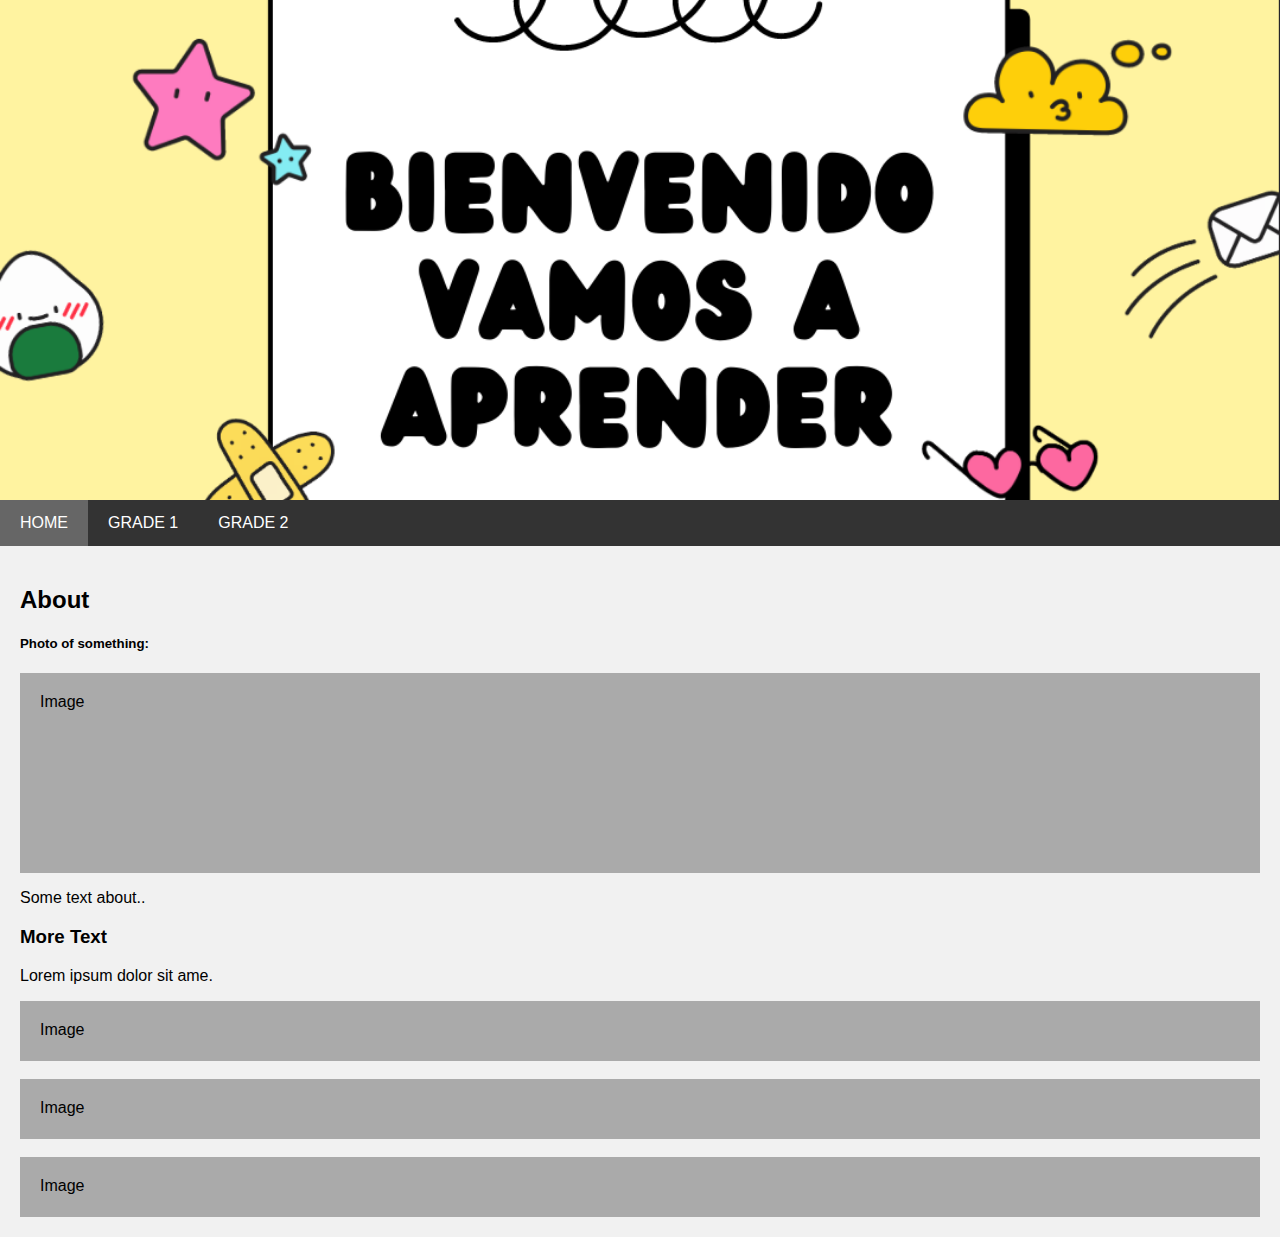
==== index.html @ 3322aaaa "Add files via upload" ====
<!DOCTYPE html>
<html lang="en">
<head>
    <meta charset="UTF-8">
    <meta name="viewport" content="width=device-width, initial-scale=1.0">
    <link rel="stylesheet" href="styles.css">
    <script src="main.js"></script>
    <title>SCHOOL</title>
</head>
<body>
<div class="header">

</div>
<div class="navbar">
    <a href="index.html" class="active">HOME</a>
    <a href="grade1.html">GRADE 1</a>
    <a href="">GRADE 2</a>
</div>
<div class="row">
    <div class="side">
        <h2>About </h2>
        <h5>Photo of something:</h5>
        <div class="fakeimg" style="height:200px;">Image</div>
        <p>Some text about..</p>
        <h3>More Text</h3>
        <p>Lorem ipsum dolor sit ame.</p>
        <div class="fakeimg" style="height:60px;">Image</div><br>
        <div class="fakeimg" style="height:60px;">Image</div><br>
        <div class="fakeimg" style="height:60px;">Image</div>
    </div>
</div>
</body>
</html>
---- styles.css ----
*{
    box-sizing: border-box;
}

body{
    font-family: sans-serif;
    margin: 0;
}

.header{
    background-image: url("./img/portada.png");
    height: 500px;
    background-position: center;
    background-repeat: no-repeat;
    background-color: transparent;
    background-size: cover;
}
.text-img{
    text-align: center;

}

.navbar {
    overflow: hidden;
    background-color: #333;
    position: sticky;
    position: -webkit-sticky;
    top: 0;
}

/* Style the navigation bar links */
.navbar a {
    float: left;
    display: block;
    color: white;
    text-align: center;
    padding: 14px 20px;
    text-decoration: none;
}


/* Right-aligned link */
.navbar a.right {
    float: right;
}

/* Change color on hover */
.navbar a:hover {
    background-color: #ddd;
    color: black;
}

/* Active/current link */
.navbar a.active {
    background-color: #666;
    color: white;
}

/* Column container */
.row {
    display: -ms-flexbox; /* IE10 */
    display: flex;
    -ms-flex-wrap: wrap; /* IE10 */
    flex-wrap: wrap;
}

/* Create two unequal columns that sits next to each other */
/* Sidebar/left column */
.side {
    -ms-flex: 30%; /* IE10 */
    flex: 30%;
    background-color: #f1f1f1;
    padding: 20px;
}

/* Fake image, just for this example */
.fakeimg {
    background-color: #aaa;
    width: 100%;
    padding: 20px;
}

/* Subjects effects */
.subjectsContainer{

}

/* Container img grades */
.contimg{

    text-align: center;
    margin: auto;
}

/* Responsive layout when is less 700px or 400 px */
@media screen and (max-width: 700px) {
    .row {
        flex-direction: column;
    }
}
@media screen and (max-width: 400px) {
    .navbar a {
        float: none;
        width: 100%;
    }
}

.incorrect{
    background-color: red;
}
.correct{
    background-color: lawngreen;
}

.flip-box {
    background-color: transparent;
    width: 300px;
    height: 200px;
    border: 1px solid #f1f1f1;
    float: left;

}

.flip-box-inner {
    position: relative;
    width: 100%;
    height: 100%;
    text-align: center;
    transition: transform 0.8s;
    transform-style: preserve-3d;
}

/*.flip-box:hover .flip-box-inner {
    transform: rotateY(180deg);
}*/

.flip-box-front, .flip-box-back {
    position: absolute;
    width: 100%;
    height: 100%;
    -webkit-backface-visibility: hidden;
    backface-visibility: hidden;
}

.flip-box-front {
    background-color: #bbb;
    color: black;
    transform: rotateY(180deg);
}

.flip-box-back {
    background-color: #555;
    color: white;

}
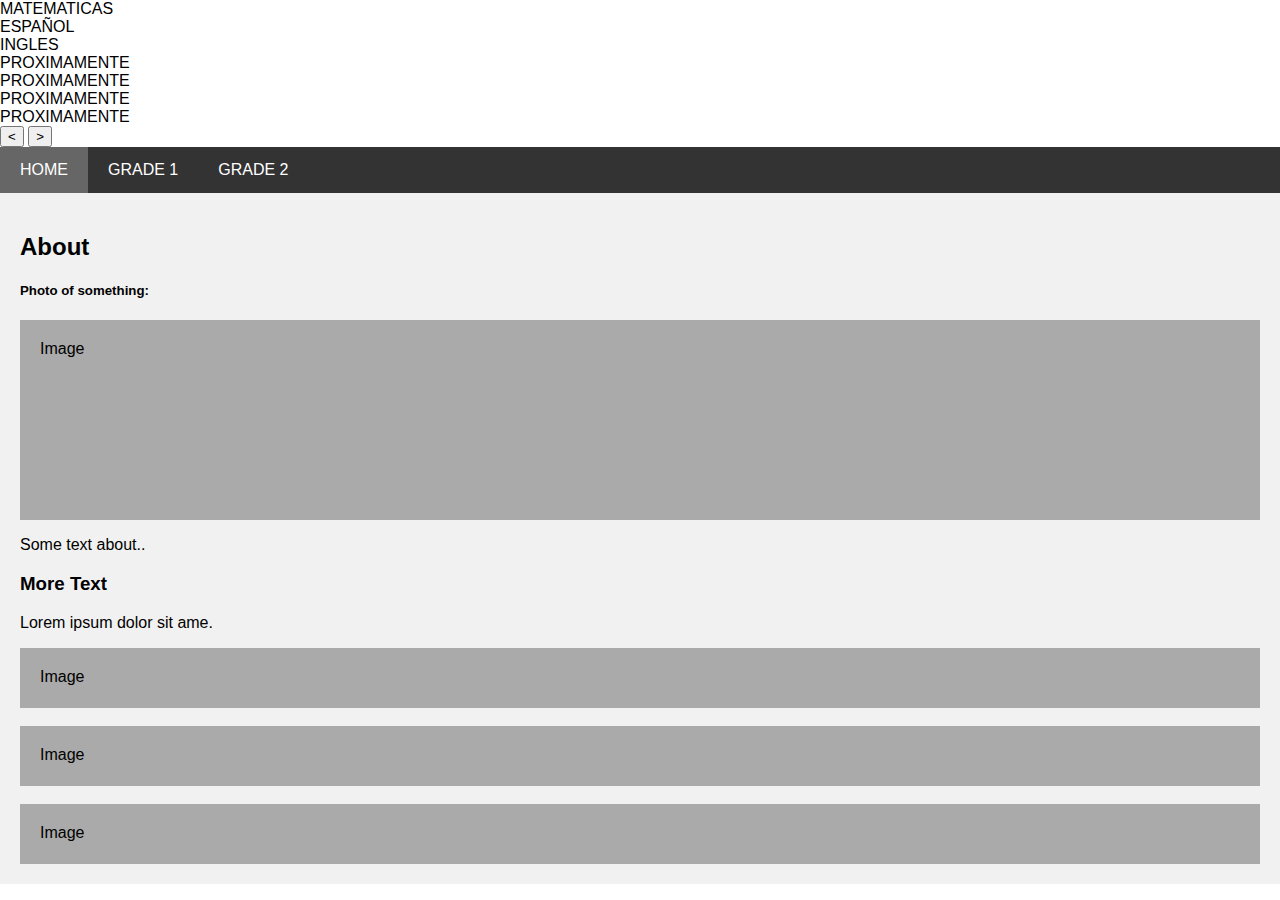
==== commit b5fb5daa: "Update index.html" ====
--- a/index.html
+++ b/index.html
@@ -8,8 +8,22 @@
     <title>SCHOOL</title>
 </head>
 <body>
-<div class="header">
-
+<div class="wrapper mSlider">
+    <div class="mSlider-container">
+        <div class="mSlider_disp">
+            <div class="mSlider_list">
+                <div class="mSlider-item" data-number="1">MATEMATICAS</div>
+                <div class="mSlider-item" data-number="2">ESPAÑOL</div>
+                <div class="mSlider-item" data-number="3">INGLES</div>
+                <div class="mSlider-item" data-number="4">PROXIMAMENTE</div>
+                <div class="mSlider-item"data-number="5">PROXIMAMENTE</div>
+                <div class="mSlider-item" data-number="6">PROXIMAMENTE</div>
+                <div class="mSlider-item" data-number="7">PROXIMAMENTE</div>
+            </div>
+        </div>
+        <button class="mSlider-arrow mSlider-arrow-prev"><</button>
+        <button class="mSlider-arrow mSlider-arrow-next">></button>
+    </div>
 </div>
 <div class="navbar">
     <a href="index.html" class="active">HOME</a>
@@ -30,4 +44,4 @@
     </div>
 </div>
 </body>
-</html>+</html>
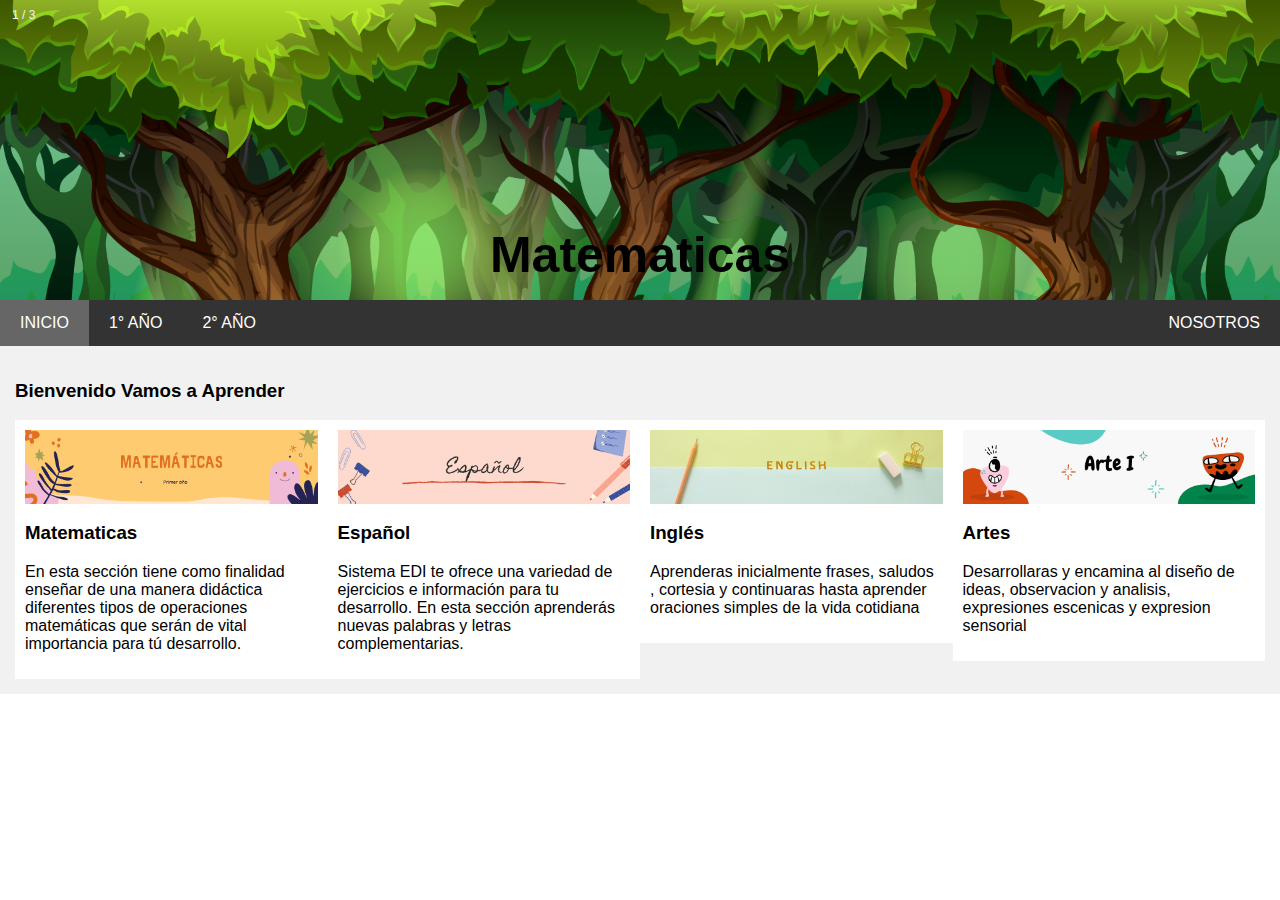
==== commit 92e20cfa: "Add files via upload" ====
--- a/index.html
+++ b/index.html
@@ -8,40 +8,72 @@
     <title>SCHOOL</title>
 </head>
 <body>
-<div class="wrapper mSlider">
-    <div class="mSlider-container">
-        <div class="mSlider_disp">
-            <div class="mSlider_list">
-                <div class="mSlider-item" data-number="1">MATEMATICAS</div>
-                <div class="mSlider-item" data-number="2">ESPAÑOL</div>
-                <div class="mSlider-item" data-number="3">INGLES</div>
-                <div class="mSlider-item" data-number="4">PROXIMAMENTE</div>
-                <div class="mSlider-item"data-number="5">PROXIMAMENTE</div>
-                <div class="mSlider-item" data-number="6">PROXIMAMENTE</div>
-                <div class="mSlider-item" data-number="7">PROXIMAMENTE</div>
-            </div>
-        </div>
-        <button class="mSlider-arrow mSlider-arrow-prev"><</button>
-        <button class="mSlider-arrow mSlider-arrow-next">></button>
+<div  class="slideshow-container">
+
+    <div class="mySlides fade">
+        <div class="numbertext">1 / 3</div>
+        <img src="./img/Cartoon_Forest_BG_01.png" style="width:100%" alt="">
+        <div class="text">Matematicas</div>
     </div>
+
+    <div class="mySlides fade">
+        <div class="numbertext">2 / 3</div>
+        <img src="./img/BG_Decor.png" style="width:100%" alt="">
+        <div class="text">Español</div>
+    </div>
+
+    <div class="mySlides fade">
+        <div class="numbertext">3 / 3</div>
+        <img src="./img/Foreground.png" style="width:100%" alt="" >
+        <div class="text">Inglés</div>
+    </div>
+
 </div>
 <div class="navbar">
-    <a href="index.html" class="active">HOME</a>
-    <a href="grade1.html">GRADE 1</a>
-    <a href="">GRADE 2</a>
+    <a id="home" href="index.html" class="active">INICIO<span> </span></a>
+    <a id="grade1" href="grade1.html">1° AÑO</a>
+    <a href="">2° AÑO</a>
+    <a href="about.html" class="right">NOSOTROS</a>
 </div>
 <div class="row">
     <div class="side">
-        <h2>About </h2>
-        <h5>Photo of something:</h5>
-        <div class="fakeimg" style="height:200px;">Image</div>
-        <p>Some text about..</p>
-        <h3>More Text</h3>
-        <p>Lorem ipsum dolor sit ame.</p>
-        <div class="fakeimg" style="height:60px;">Image</div><br>
-        <div class="fakeimg" style="height:60px;">Image</div><br>
-        <div class="fakeimg" style="height:60px;">Image</div>
+
+        <h3>Bienvenido Vamos a Aprender</h3>
+        <p></p>
+        <div class="column2">
+            <div class="content2">
+                <img src="./img/mate_classroom.png" alt="foto mate" style="width:100%">
+                <h3>Matematicas</h3>
+                <p>En esta sección tiene como finalidad enseñar de una manera didáctica diferentes tipos de operaciones matemáticas que serán de vital importancia para tú desarrollo.</p>
+            </div>
+        </div>
+        <div class="column2">
+            <div class="content2">
+                <img src="./img/español.png" alt="foto Español" style="width:100%">
+                <h3>Español</h3>
+                <p>Sistema EDI te ofrece una variedad de ejercicios e información para tu desarrollo. En esta sección aprenderás nuevas palabras y letras complementarias.</p>
+            </div>
+        </div>
+        <div class="column2">
+            <div class="content2">
+                <img src="./img/INGLES_ENCABEZADO.png" alt="foto inglés" style="width:100%">
+                <h3>Inglés</h3>
+                <p>Aprenderas inicialmente frases, saludos , cortesia y continuaras hasta aprender oraciones simples de la vida cotidiana </p>
+            </div>
+        </div>
+        <div class="column2">
+            <div class="content2">
+                <img src="./img/Artes_encabezado.png" alt="foto artes" style="width:100%">
+                <h3>Artes</h3>
+                <p>Desarrollaras y encamina al diseño de ideas, observacion y analisis, expresiones escenicas y expresion sensorial</p>
+            </div>
+        </div>
+
     </div>
-</div>
+    </div>
+
 </body>
-</html>
+<script>
+    showSlides();
+</script>
+</html>--- a/styles.css
+++ b/styles.css
@@ -56,6 +56,78 @@
     color: white;
 }
 
+#home span {
+    cursor: pointer;
+    display: inline-block;
+    position: relative;
+    transition: 0.5s;
+}
+
+#home span:after{
+    content: "";
+    background-image: url("./img/0_Sage_Communication_000.png");
+    background-size: 100% 100%;
+    display: inline-block;
+    height: 25px;
+    width:25px;
+    position: absolute;
+    top:-20px;
+    opacity: 0;
+    right: -20px;
+    transition: 0.5s;
+}
+#home:hover span {
+    padding-right: 35px;
+}
+#home:hover span:after {
+    opacity: 1;
+    right: 0;
+}
+/* about section */
+.about-section {
+    padding: 50px;
+    text-align: center;
+    background-color: #474e5d;
+    color: white;
+}
+.container {
+    padding: 0 16px;
+}
+
+.container::after, .row::after {
+    content: "";
+    clear: both;
+    display: table;
+}
+
+.title {
+    color: grey;
+}
+.button {
+    border: none;
+    outline: 0;
+    display: inline-block;
+    padding: 8px;
+    color: white;
+    background-color: #000;
+    text-align: center;
+    cursor: pointer;
+    width: 100%;
+}
+
+.button:hover {
+    background-color: #555;
+}
+.card {
+    box-shadow: 0 4px 8px 0 rgba(0, 0, 0, 0.2);
+    margin: 8px;
+}
+.column {
+    float: left;
+    width: 33.3%;
+    margin-bottom: 16px;
+    padding: 0 8px;
+}
 /* Column container */
 .row {
     display: -ms-flexbox; /* IE10 */
@@ -70,14 +142,40 @@
     -ms-flex: 30%; /* IE10 */
     flex: 30%;
     background-color: #f1f1f1;
-    padding: 20px;
-}
-
-/* Fake image, just for this example */
-.fakeimg {
-    background-color: #aaa;
-    width: 100%;
-    padding: 20px;
+    padding: 15px;
+}
+
+/* Create four equal columns that floats next to each other */
+.column2 {
+    float: left;
+    width: 25%;
+}
+
+/* Clear floats after rows */
+.row:after {
+    content: "";
+    display: table;
+    clear: both;
+}
+
+/* Content */
+.content2 {
+    background-color: white;
+    padding: 10px;
+}
+
+/* Responsive layout - makes a two column-layout instead of four columns */
+@media screen and (max-width: 900px) {
+    .column2 {
+        width: 50%;
+    }
+}
+
+/* Responsive layout - makes the two columns stack on top of each other instead of next to each other */
+@media screen and (max-width: 600px) {
+    .column2 {
+        width: 100%;
+    }
 }
 
 /* Subjects effects */
@@ -152,4 +250,110 @@
     background-color: #555;
     color: white;
 
-}+}
+
+/* Slider home */
+.mySlides {display: none;}
+img {vertical-align: middle;}
+
+/* Slideshow container */
+.slideshow-container {
+    max-width: 100%;
+    max-height: 300px;
+    position: relative;
+    margin: auto;
+    overflow: hidden;
+}
+
+/* Caption text */
+.text {
+    color: black;
+    font-family: sans-serif;
+    font-weight: bold;
+    font-size: 50px;
+    padding: 8px 12px;
+    position: absolute;
+    bottom: 8px;
+    width: 100%;
+    text-align: center;
+}
+
+/* Number text (1/3 etc) */
+.numbertext {
+    color: #f2f2f2;
+    font-size: 12px;
+    padding: 8px 12px;
+    position: absolute;
+    top: 0;
+}
+
+/* Fading animation */
+.fade {
+    -webkit-animation-name: fade;
+    -webkit-animation-duration: 1.5s;
+    animation-name: fade;
+    animation-duration: 1.5s;
+}
+
+@-webkit-keyframes fade {
+    from {opacity: .4}
+    to {opacity: 1}
+}
+
+@keyframes fade {
+    from {opacity: .4}
+    to {opacity: 1}
+}
+
+/* On smaller screens, decrease text size */
+@media only screen and (max-width: 300px) {
+    .text {font-size: 11px}
+}
+
+#neonShadow{
+    height:50px;
+    width:100px;
+    border:none;
+    border-radius:50px;
+    transition:0.3s;
+    background-color:rgba(156, 161, 160,0.3);
+    animation: glow 1s infinite ;
+    transition:0.5s;
+}
+.span{
+    display: block;
+    width: 100%;
+    height: 100%;
+    font-family: Arial, Helvetica, sans-serif;
+    font-weight: 700;
+    padding-top: 15%;
+    padding-right: 2.5%;
+    margin-right: 0px;
+    font-size: 1.2rem;
+    transition: 0.3s;
+    opacity: 0;
+}
+.span:hover{
+    transition: 0.3s;
+    opacity: 1;
+    font-weight: 700;
+}
+
+#neonShadow:hover{
+    transform:translateX(-20px)rotate(30deg);
+    border-radius:5px;
+    background-color:#c3bacc;
+    transition:0.5s;
+}
+
+@keyframes glow{
+    0%{
+        box-shadow: 5px 5px 20px rgb(93, 52, 168),-5px -5px 20px rgb(93, 52, 168);}
+
+    50%{
+        box-shadow: 5px 5px 20px rgb(81, 224, 210),-5px -5px 20px rgb(81, 224, 210)
+    }
+    100%{
+        box-shadow: 5px 5px 20px rgb(93, 52, 168),-5px -5px 20px rgb(93, 52, 168)
+    }
+}
